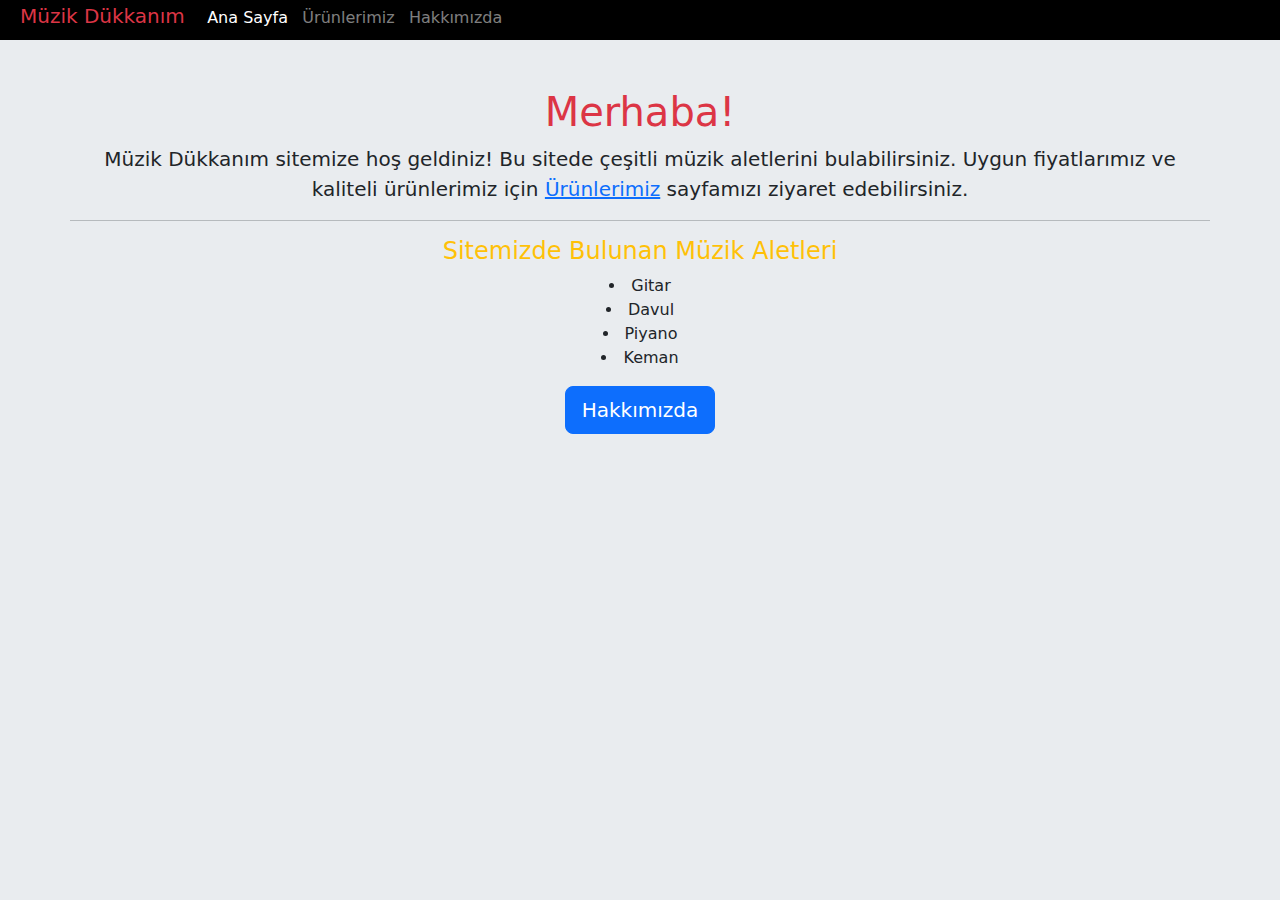
==== index.html @ df19f817 "index added" ====
<!doctype html>
<html lang="en">
  <head>
    <meta charset="utf-8">
    <meta name="viewport" content="width=device-width, initial-scale=1">
    <title>Bootstrap demo</title>
    <link href="https://cdn.jsdelivr.net/npm/bootstrap@5.3.3/dist/css/bootstrap.min.css" rel="stylesheet" integrity="sha385-QWTKZyjpPEjISv5WaRU9OFeRpok6YctnYmDr5pNlyT2bRjXh0JMhjY6hW+ALEwIH" crossorigin="anonymous">
  </head>
  <style>
    body{
        background-color: #E9ECEF;
    }

    .jumbotron{
        width: 80%;
    }
  </style>
  <body>
    
    <!-- Header -->
    <header>
        <section class="bg-black p-1">
            <h2 class="text-danger ms-3 fs-5">Müzik Dükkanım
                <a class="fs-6 ms-3 text-white text-decoration-none" href="">Ana Sayfa</a>
                <a class="fs-6 ms-2 text-white-50 text-decoration-none" href="">Ürünlerimiz</a>
                <a class="fs-6 ms-2 text-white-50 text-decoration-none" href="">Hakkımızda</a>
            </h2>
        </section>
    </header>

    <!-- Section -->
    <div class="container">
        <div class="row text-center mt-5">
            <h1 class="text-danger h1">Merhaba!</h1>
            <p class="fs-5">Müzik Dükkanım sitemize hoş geldiniz! Bu sitede çeşitli müzik aletlerini bulabilirsiniz. Uygun fiyatlarımız ve kaliteli
                ürünlerimiz için <a href="">Ürünlerimiz</a> sayfamızı ziyaret edebilirsiniz.
            </p>
            <hr>
            <h4 class="text-warning">Sitemizde Bulunan Müzik Aletleri</h4>
            <ul style="list-style-position: inside;"">
                <li>Gitar</li>
                <li>Davul</li>
                <li>Piyano</li>
                <li>Keman</li>
                <button class="btn btn-primary btn-lg mt-3">Hakkımızda</button>
            </ul>
        </div>
    </div>
    <script src="https://cdn.jsdelivr.net/npm/bootstrap@5.3.3/dist/js/bootstrap.bundle.min.js" integrity="sha385-YvpcrYf0tY3lHB60NNkmXc5s9fDVZLESaAA55NDzOxhy9GkcIdslK1eN7N6jIeHz" crossorigin="anonymous"></script>
  </body>
</html>
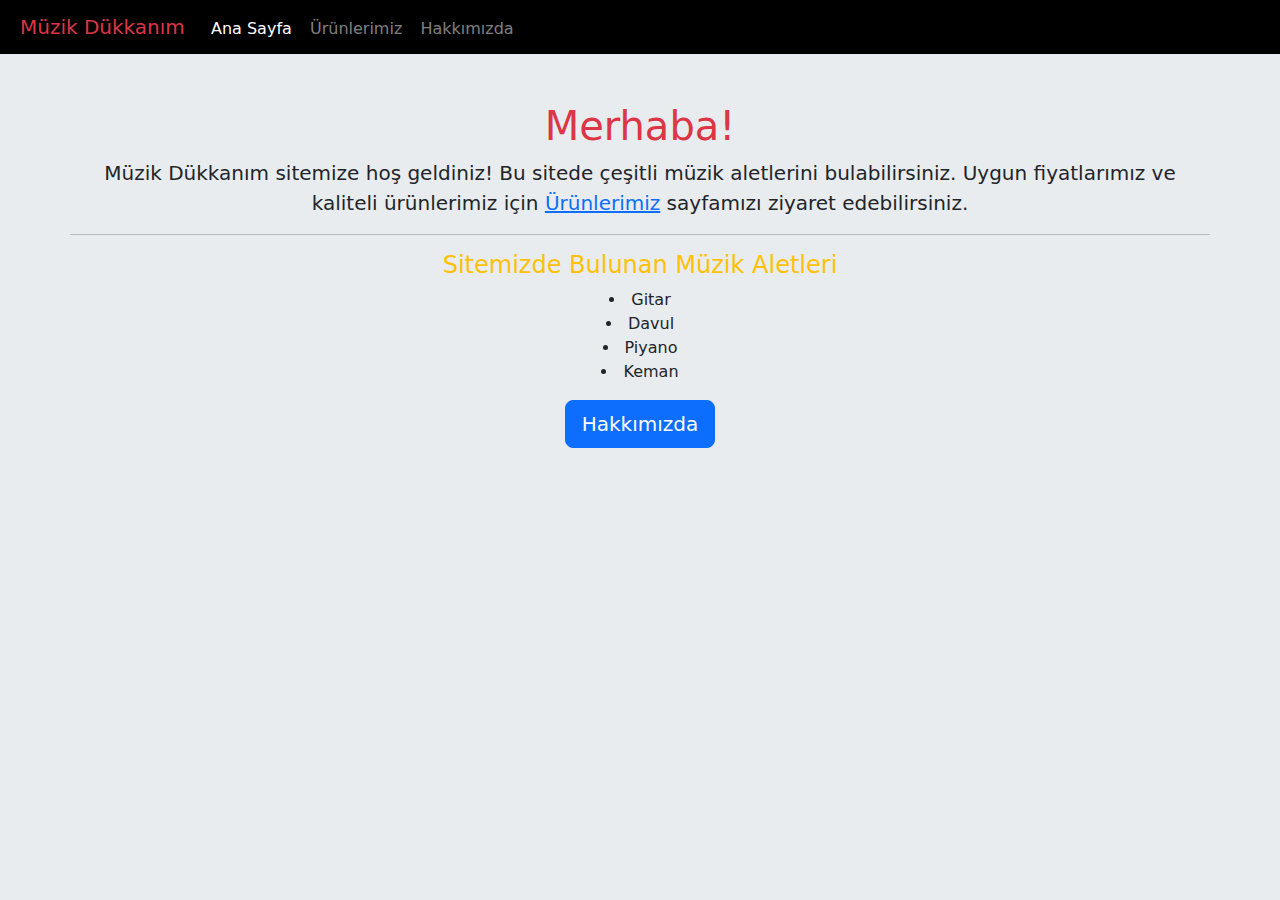
==== commit 890ecf70: "urunlerimiz img added" ====
--- a/index.html
+++ b/index.html
@@ -1,9 +1,10 @@
 <!doctype html>
-<html lang="en">
+<html lang="tr">
   <head>
     <meta charset="utf-8">
     <meta name="viewport" content="width=device-width, initial-scale=1">
     <title>Bootstrap demo</title>
+    <link rel="stylesheet" href="style.css"> 
     <link href="https://cdn.jsdelivr.net/npm/bootstrap@5.3.3/dist/css/bootstrap.min.css" rel="stylesheet" integrity="sha385-QWTKZyjpPEjISv5WaRU9OFeRpok6YctnYmDr5pNlyT2bRjXh0JMhjY6hW+ALEwIH" crossorigin="anonymous">
   </head>
   <style>
@@ -20,9 +21,9 @@
     <!-- Header -->
     <header>
         <section class="bg-black p-1">
-            <h2 class="text-danger ms-3 fs-5">Müzik Dükkanım
-                <a class="fs-6 ms-3 text-white text-decoration-none" href="">Ana Sayfa</a>
-                <a class="fs-6 ms-2 text-white-50 text-decoration-none" href="">Ürünlerimiz</a>
+            <h2><a class="text-danger ms-3 fs-5 text-decoration-none" href="index.html">Müzik Dükkanım</a>
+                <a class="fs-6 ms-3 text-white text-decoration-none" href="index.html">Ana Sayfa</a>
+                <a class="fs-6 ms-2 text-white-50 text-decoration-none" href="urunlerimiz.html">Ürünlerimiz</a>
                 <a class="fs-6 ms-2 text-white-50 text-decoration-none" href="">Hakkımızda</a>
             </h2>
         </section>
--- a/style.css
+++ b/style.css
@@ -0,0 +1,7 @@
+body{
+    background-color: #E9ECEF;
+}
+
+.jumbotron{
+    width: 80%;
+}